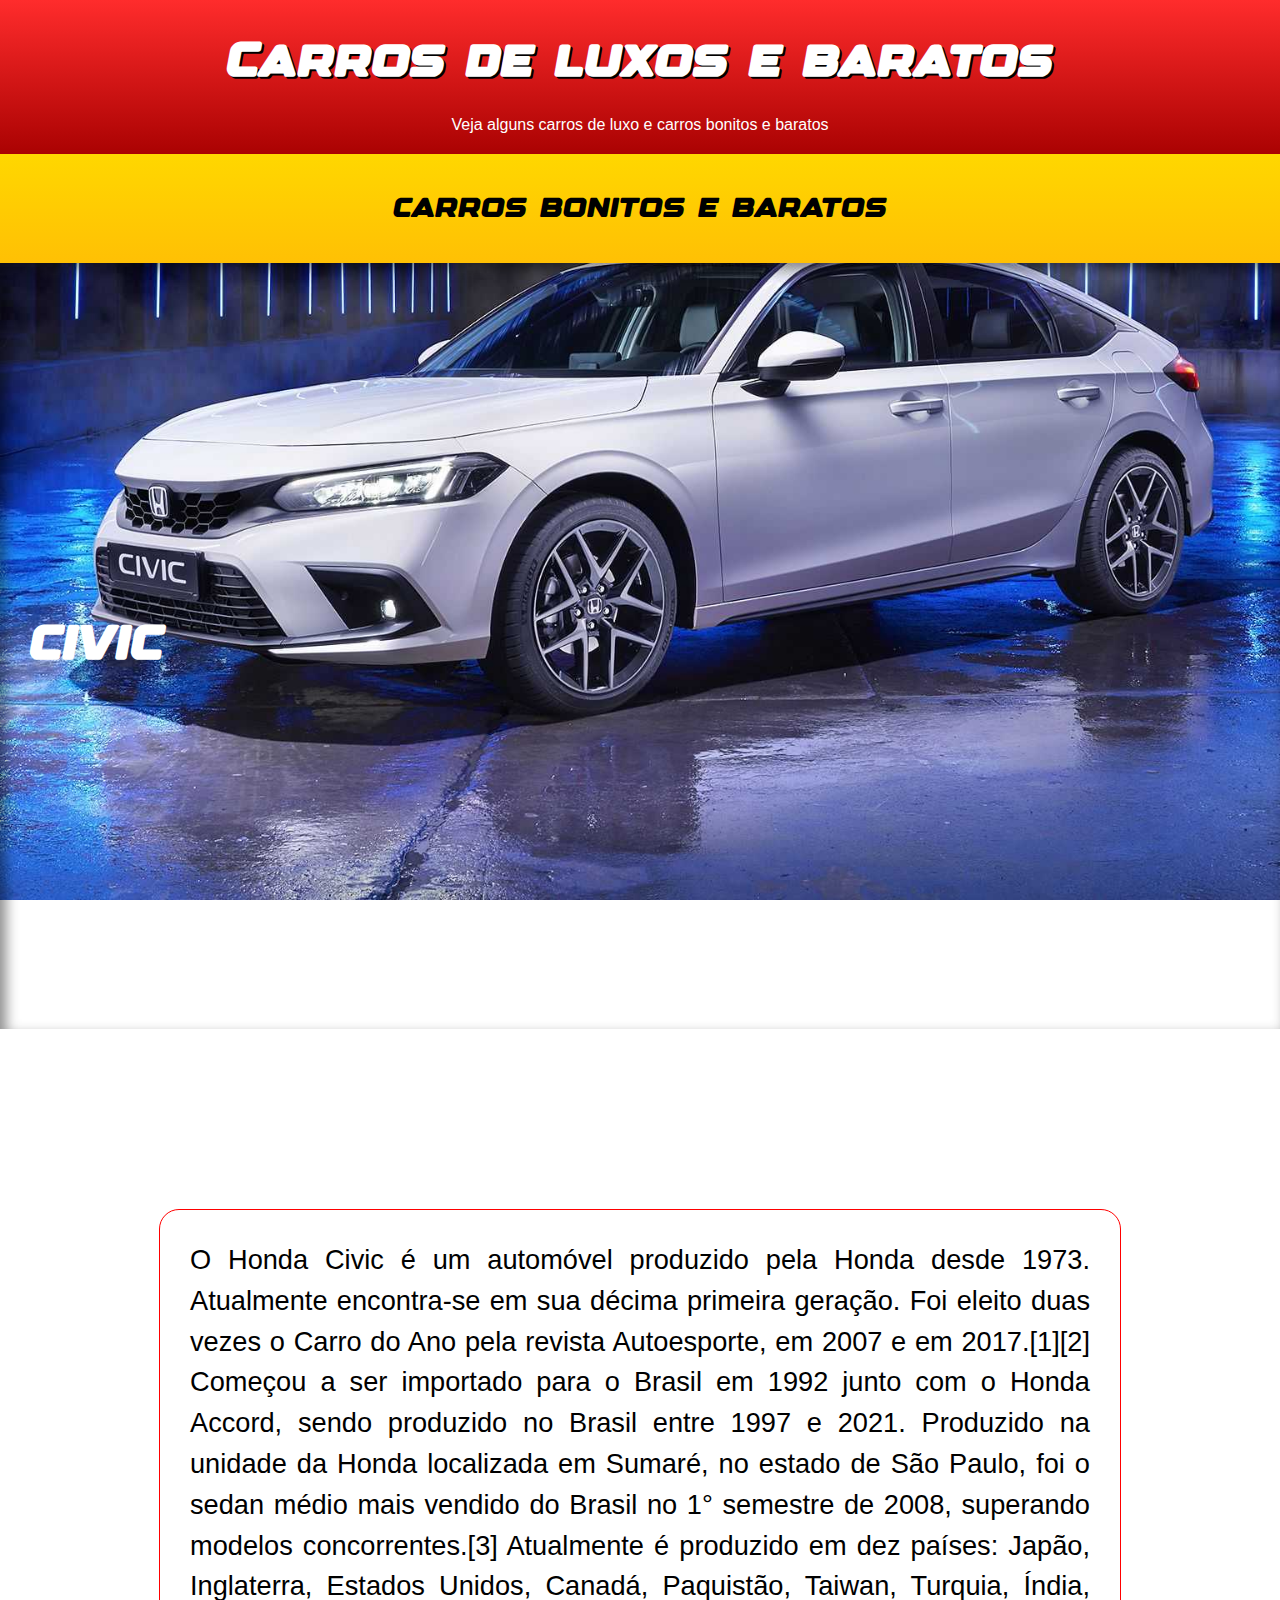
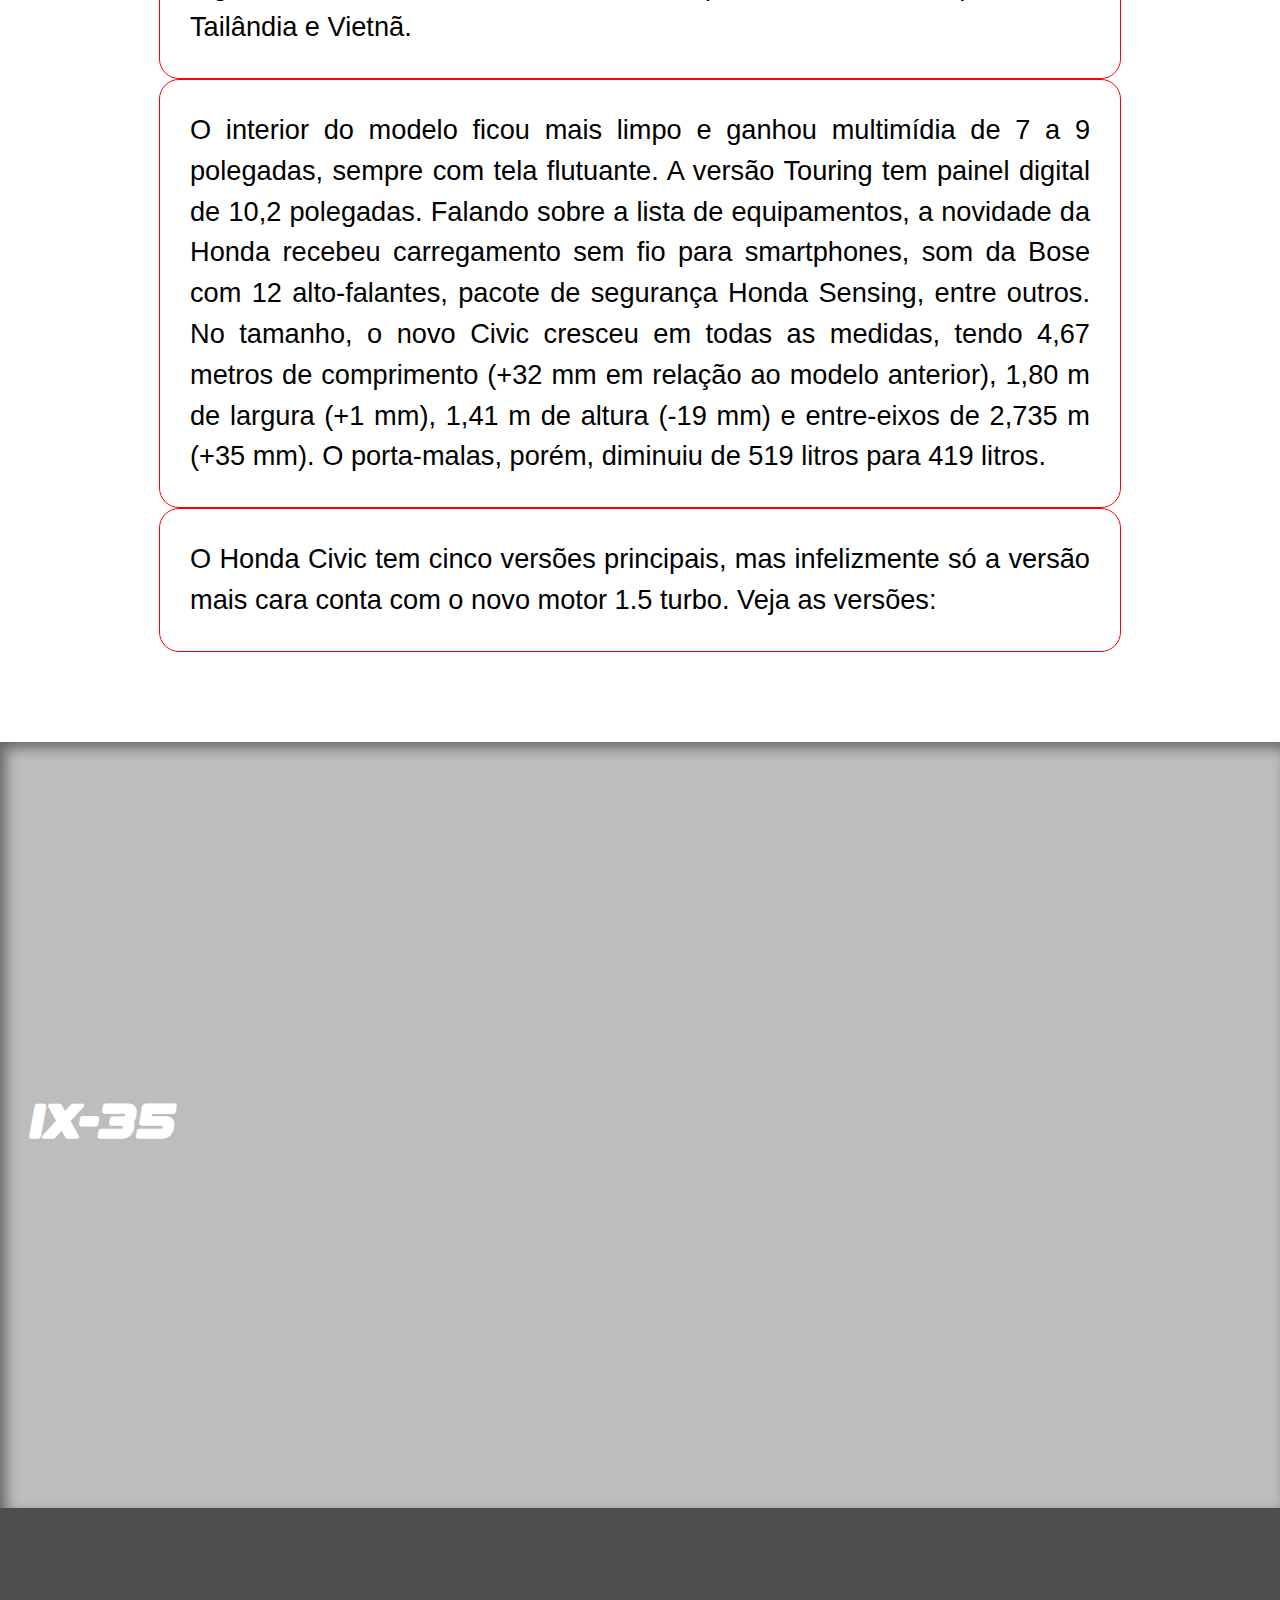
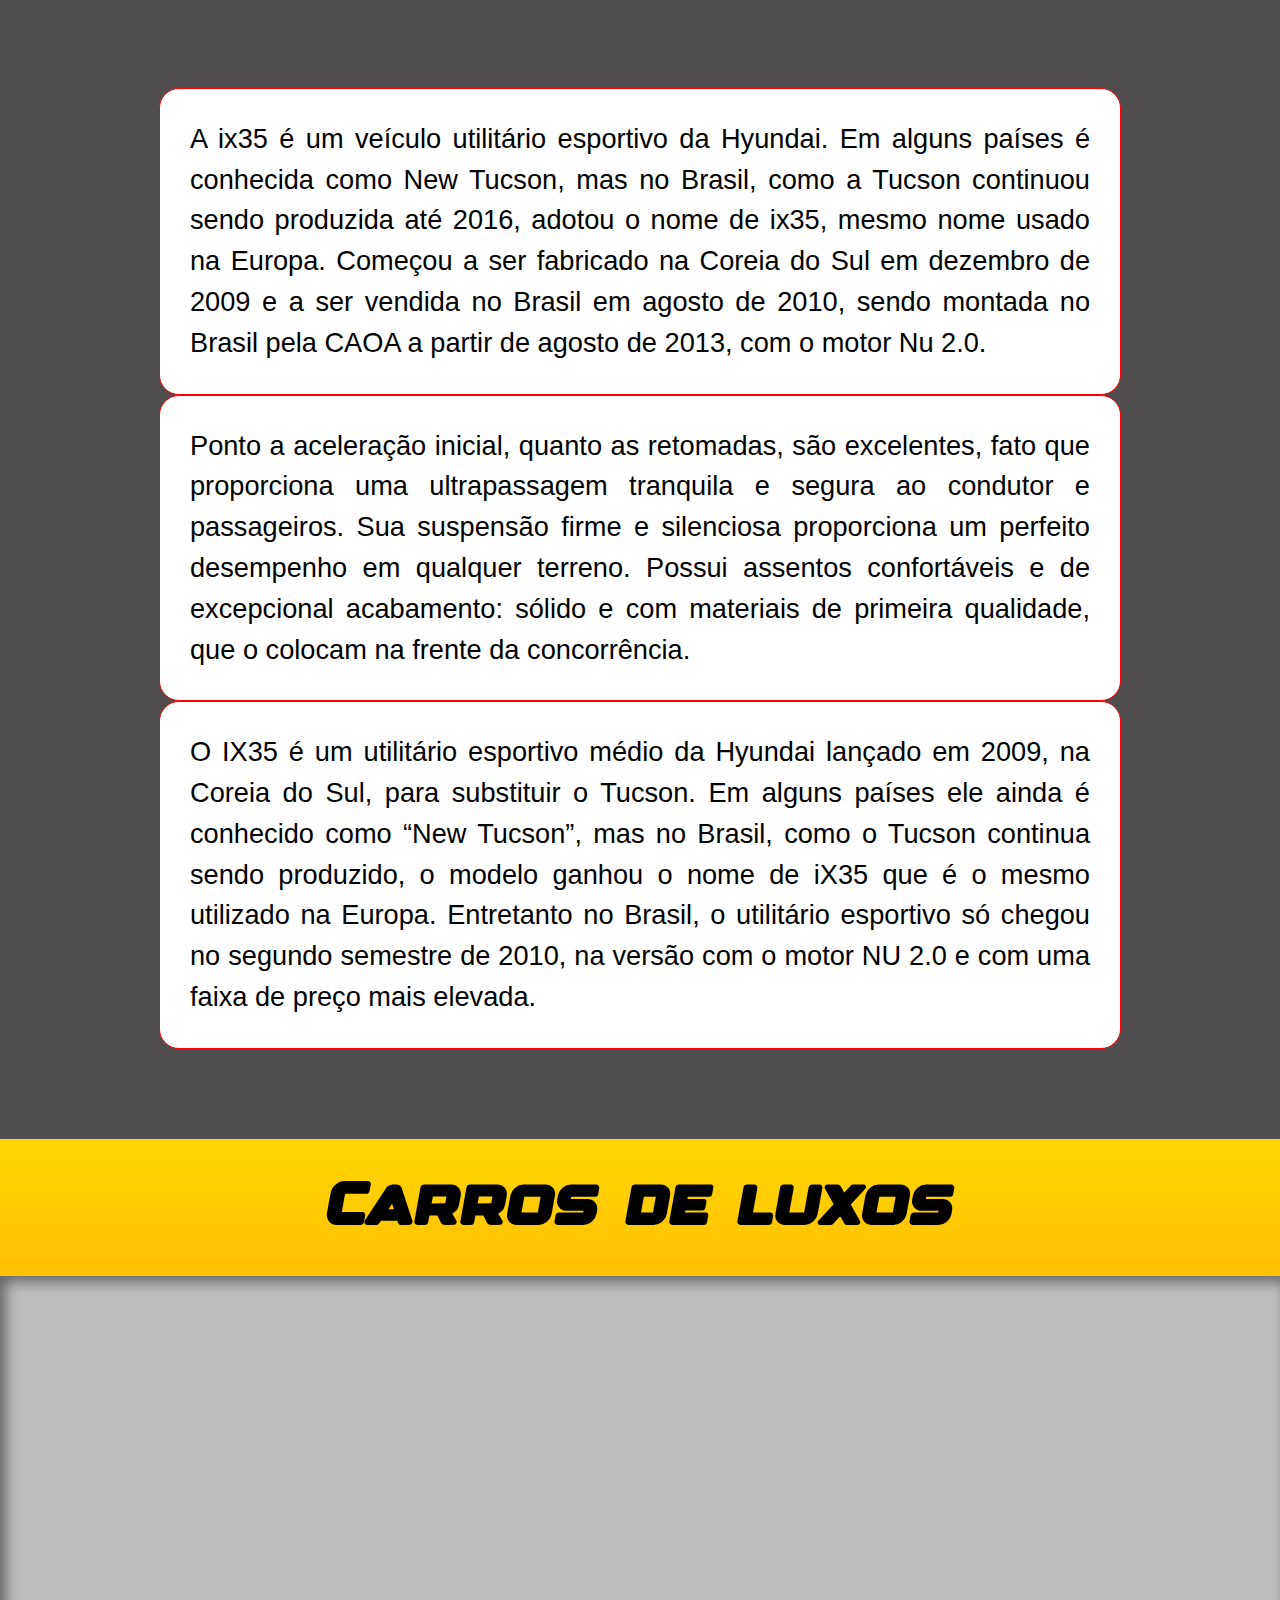
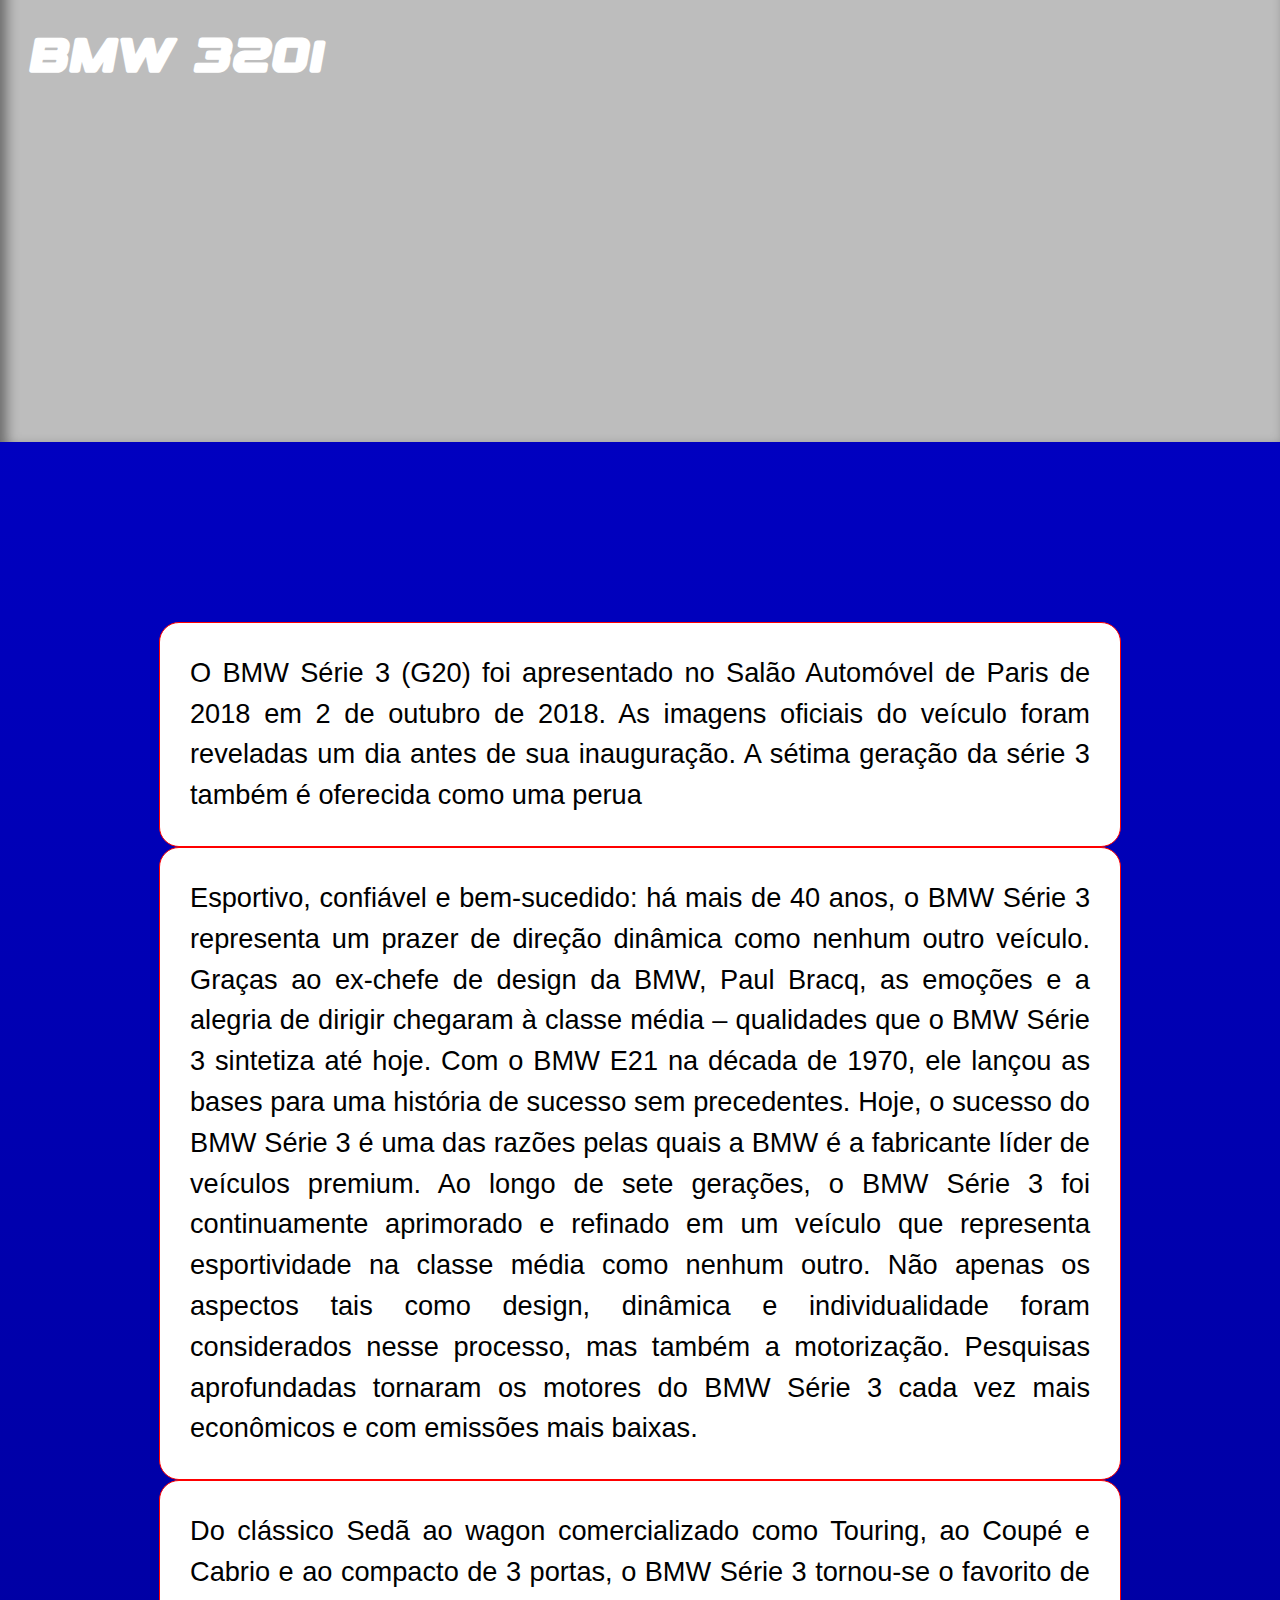
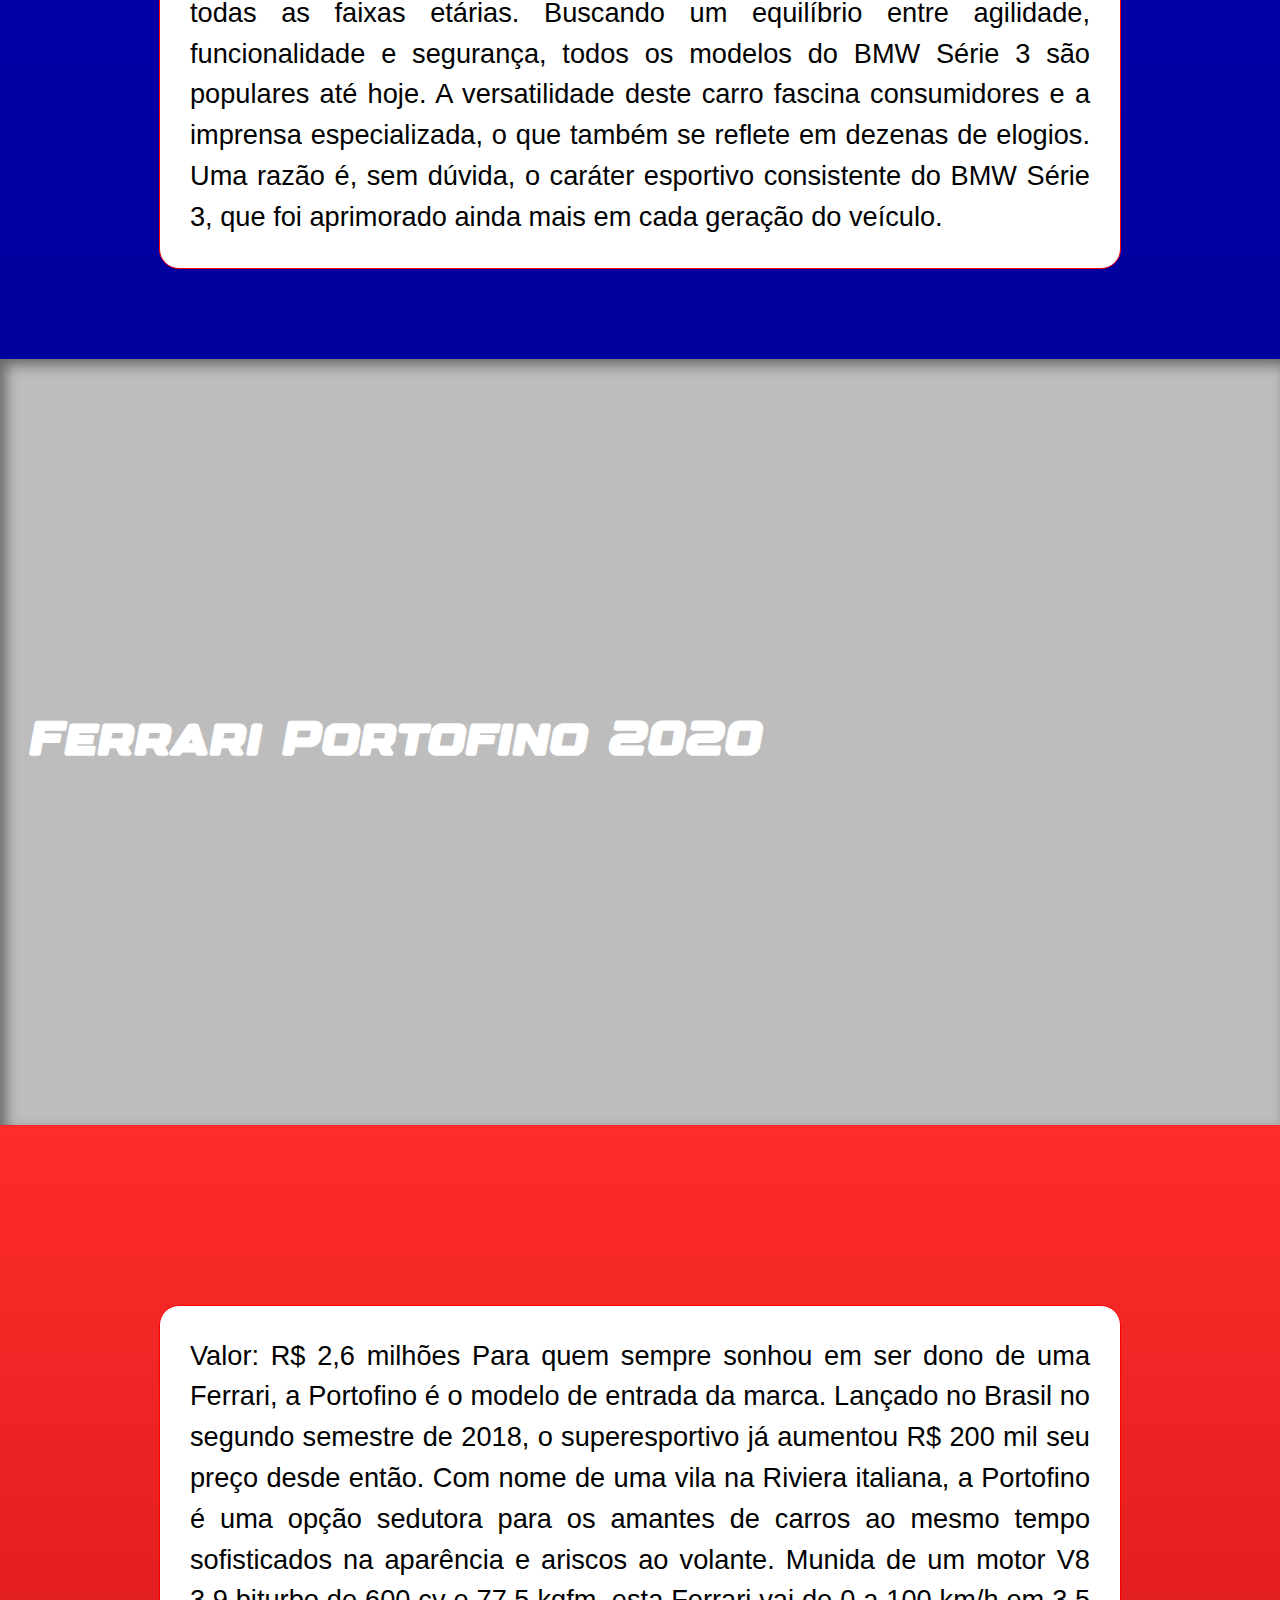
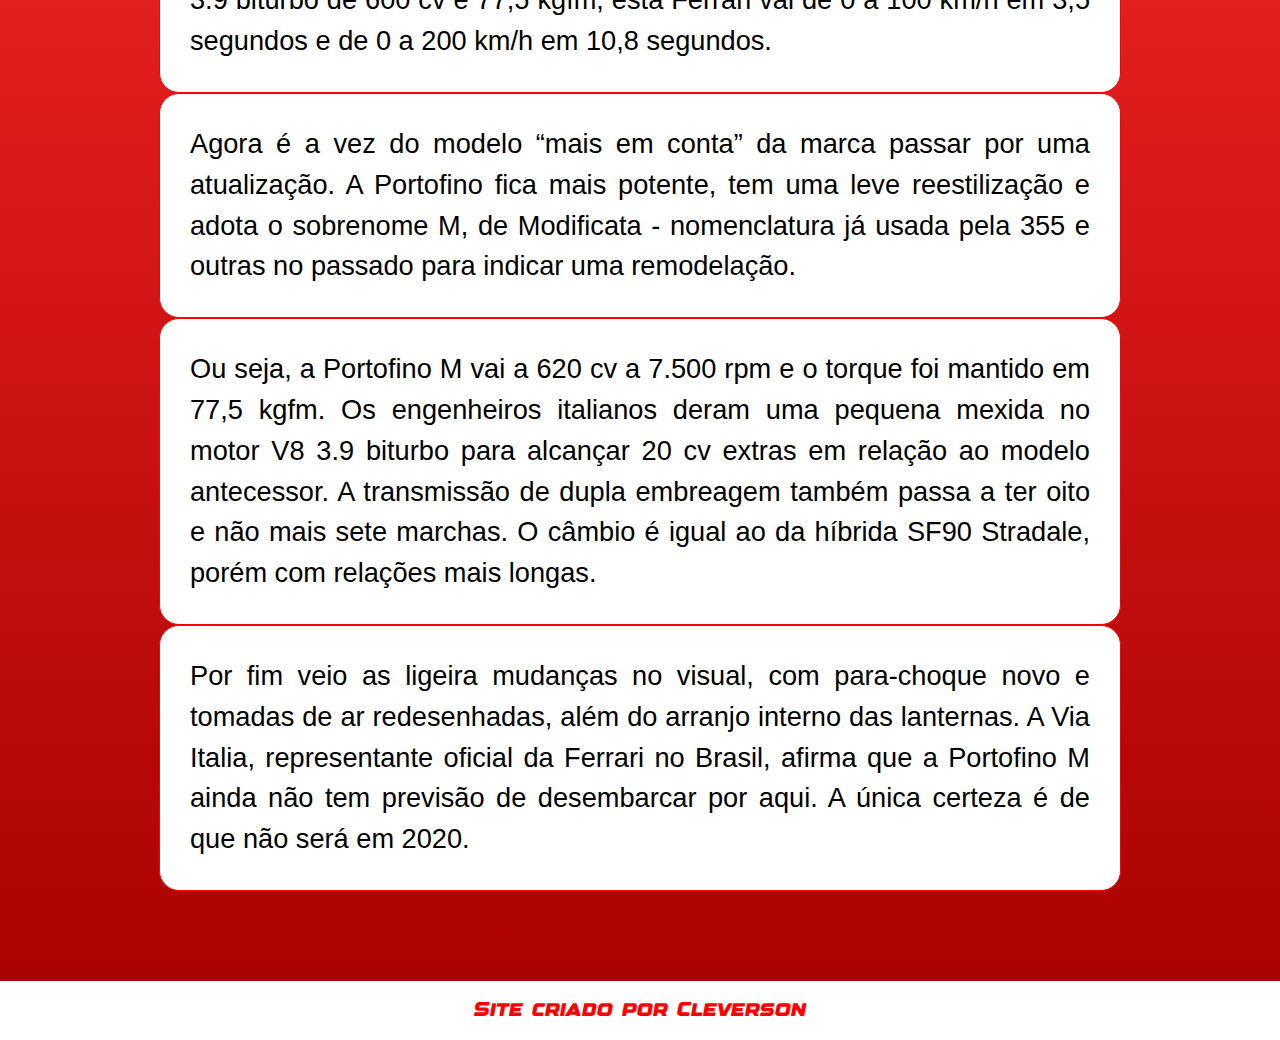
==== index.html @ ac8131b9 "atualizar" ====
<!DOCTYPE html>
<html lang="pt-br">
<head>
    <meta charset="UTF-8">
    <meta http-equiv="X-UA-Compatible" content="IE=edge">
    <meta name="viewport" content="width=device-width, initial-scale=1.0">
    <title>carros</title>
    <link rel="stylesheet" href="estilo/style.css">

</head>
<body>
    <header>
        <h1>Carros de luxos e baratos</h1>
        <p>Veja alguns carros de luxo e carros bonitos e baratos</p>
    </header>

    <section class="texto" ><p>carros bonitos e baratos</p></section>
    <section class="imagem" id="i1">
        <h2>CIVIC</h2>
    </section>
    <section class="normal" id="n1">
            <p>O Honda Civic é um automóvel produzido pela Honda desde 1973. Atualmente encontra-se em sua décima primeira geração. Foi eleito duas vezes o Carro do Ano pela revista Autoesporte, em 2007 e em 2017.[1][2]

        Começou a ser importado para o Brasil em 1992 junto com o Honda Accord, sendo produzido no Brasil entre 1997 e 2021. Produzido na unidade da Honda localizada em Sumaré, no estado de São Paulo, foi o sedan médio mais vendido do Brasil no 1° semestre de 2008, superando modelos concorrentes.[3] Atualmente é produzido em dez países: Japão, Inglaterra, Estados Unidos, Canadá, Paquistão, Taiwan, Turquia, Índia, Tailândia e Vietnã.</p>
        <p>O interior do modelo ficou mais limpo e ganhou multimídia de 7 a 9 polegadas, sempre com tela flutuante. A versão Touring tem painel digital de 10,2 polegadas.

            Falando sobre a lista de equipamentos, a novidade da Honda recebeu carregamento sem fio para smartphones, som da Bose com 12 alto-falantes, pacote de segurança Honda Sensing, entre outros.
            
            No tamanho, o novo Civic cresceu em todas as medidas, tendo 4,67 metros de comprimento (+32 mm em relação ao modelo anterior), 1,80 m de largura (+1 mm), 1,41 m de altura (-19 mm) e entre-eixos de 2,735 m (+35 mm). O porta-malas, porém, diminuiu de 519 litros para 419 litros.</p>
            
<p>O Honda Civic tem cinco versões principais, mas infelizmente só a versão mais cara conta com o novo motor 1.5 turbo. Veja as versões:</p>

    

</section>
    
    <section class="imagem" id="i2"><h2>IX-35</h2></section>
    <section class="normal" id="n2">  
        
             <p>A ix35 é um veículo utilitário esportivo da Hyundai. Em alguns países é conhecida como New Tucson, mas no Brasil, como a Tucson continuou sendo produzida até 2016, adotou o nome de ix35, mesmo nome usado na Europa. Começou a ser fabricado na Coreia do Sul em dezembro de 2009 e a ser vendida no Brasil em agosto de 2010, sendo montada no Brasil pela CAOA a partir de agosto de 2013, com o motor Nu 2.0.</p>
             <p>Ponto a aceleração inicial, quanto as retomadas, são excelentes, fato que proporciona uma ultrapassagem tranquila e segura ao condutor e passageiros.
                Sua suspensão firme e silenciosa proporciona um perfeito desempenho em qualquer terreno.
             
                Possui assentos confortáveis e de excepcional acabamento: sólido e com materiais de primeira qualidade, que o colocam na frente da concorrência.</p>
                <p>O IX35 é um utilitário esportivo médio da Hyundai lançado em 2009, na Coreia do Sul, para substituir o Tucson.
                    Em alguns países ele ainda é conhecido como “New Tucson”, mas no Brasil, como o Tucson continua sendo produzido, o modelo ganhou o nome de iX35 que é o mesmo utilizado na Europa.
             
                    Entretanto no Brasil, o utilitário esportivo só chegou no segundo semestre de 2010, na versão com o motor NU 2.0 e com uma faixa de preço mais elevada.</p>
         
        </section>
    
    <section class="texto"><h1>Carros de luxos</h1></section>
    
    <section class="imagem" id="i3"><h2>BMW 320i</h2></section>
    <section class="normal" id="n3">
        <p>O BMW Série 3 (G20) foi apresentado no Salão Automóvel de Paris de 2018 em 2 de outubro de 2018. As imagens oficiais do veículo foram reveladas um dia antes de sua inauguração. A sétima geração da série 3 também é oferecida como uma perua</p>
        <p>Esportivo, confiável e bem-sucedido: há mais de 40 anos, o BMW Série 3 representa um prazer de direção dinâmica como nenhum outro veículo. Graças ao ex-chefe de design da BMW, Paul Bracq, as emoções e a alegria de dirigir chegaram à classe média – qualidades que o BMW Série 3 sintetiza até hoje. Com o BMW E21 na década de 1970, ele lançou as bases para uma história de sucesso sem precedentes. Hoje, o sucesso do BMW Série 3 é uma das razões pelas quais a BMW é a fabricante líder de veículos premium.

            Ao longo de sete gerações, o BMW Série 3 foi continuamente aprimorado e refinado em um veículo que representa esportividade na classe média como nenhum outro. Não apenas os aspectos tais como design, dinâmica e individualidade foram considerados nesse processo, mas também a motorização. Pesquisas aprofundadas tornaram os motores do BMW Série 3 cada vez mais econômicos e com emissões mais baixas.
            </p>
            <p>Do clássico Sedã ao wagon comercializado como Touring, ao Coupé e Cabrio e ao compacto de 3 portas, o BMW Série 3 tornou-se o favorito de todas as faixas etárias. Buscando um equilíbrio entre agilidade, funcionalidade e segurança, todos os modelos do BMW Série 3 são populares até hoje. A versatilidade deste carro fascina consumidores e a imprensa especializada, o que também se reflete em dezenas de elogios. Uma razão é, sem dúvida, o caráter esportivo consistente do BMW Série 3, que foi aprimorado ainda mais em cada geração do veículo.</p>
    </section>
    
    <section class="imagem" id="i4"><h2>Ferrari Portofino 2020</h2></section>
    
    <section class="normal" id="n4"> <p>Valor: R$ 2,6 milhões

        Para quem sempre sonhou em ser dono de uma Ferrari, a Portofino é o modelo de entrada da marca. Lançado no Brasil no segundo semestre de 2018, o superesportivo já aumentou R$ 200 mil seu preço desde então. 
        
        Com nome de uma vila na Riviera italiana, a Portofino é uma opção sedutora para os amantes de carros ao mesmo tempo sofisticados na aparência e ariscos ao volante. Munida de um motor V8 3.9 biturbo de 600 cv e 77,5 kgfm, esta Ferrari vai de 0 a 100 km/h em 3,5 segundos e de 0 a 200 km/h em 10,8 segundos. </p>
    <p>Agora é a vez do modelo “mais em conta” da marca passar por uma atualização. A Portofino fica mais potente, tem uma leve reestilização e adota o sobrenome M, de Modificata - nomenclatura já usada pela 355 e outras no passado para indicar uma remodelação.</p>
    <p>Ou seja, a Portofino M vai a 620 cv a 7.500 rpm e o torque foi mantido em 77,5 kgfm. Os engenheiros italianos deram uma pequena mexida no motor V8 3.9 biturbo para alcançar 20 cv extras em relação ao modelo antecessor. A transmissão de dupla embreagem também passa a ter oito e não mais sete marchas. O câmbio é igual ao da híbrida SF90 Stradale, porém com relações mais longas.</p>
    <p>Por fim veio as ligeira mudanças no visual, com para-choque novo e tomadas de ar redesenhadas, além do arranjo interno das lanternas. A Via Italia, representante oficial da Ferrari no Brasil, afirma que a Portofino M ainda não tem previsão de desembarcar por aqui. A única certeza é de que não será em 2020.</p>
    </section>
    

<footer>Site criado por Cleverson</footer>




</body>



</html>
---- estilo/style.css ----
@font-face {
    font-family: carros;
    src: url(../fontes/Designer.otf) format(opentype);
}
@import url('https://fonts.googleapis.com/css2?family=Josefin+Sans&display=swap');

@import url('https://fonts.googleapis.com/css2?family=Poppins&display=swap');

:root{
    --fonte-padrao:'Josefin Sans', sans-serif;
    --fonte-destaque: carros;
    --fonte-popins:'Poppins', sans-serif;
}


*{
    margin: 0px;
    padding: 0px;
}
html,body{
    min-height: 100vh;
    font-family:var(--fonte-popins);
    
}
header{
    background-image: linear-gradient(to bottom,rgb(255, 44, 44),rgb(170, 2, 2));
    color: white;
    text-align: center;
    
}
header > h1{
    padding-top: 40px;
    padding-bottom: 30px;
    font-family: var(--fonte-destaque);
    font-size: 3em;
    text-shadow: 2px 2px 0px black;
}
header > p{
    font-family: var(--fonte-padrao);
    padding-bottom: 20px;
}
section{
   
    
}
section.texto{
    padding-top: 40px;
    padding-bottom: 40px ;
    background-image: linear-gradient(to bottom ,gold, rgb(255, 192, 4));
    font-family: var(--fonte-destaque);
    text-align: center;
    font-size: 30px;
}
section.imagem{
    background-color: rgba(0, 0, 0, 0.258);
    
    padding-top: 40vh;
    padding-bottom: 40vh;
    color: white;
    box-shadow: inset 6px 6px 13px 0px rgba(0, 0, 0, 0.455);
    background-attachment: fixed;
    
}
section > h2{
    font-family: var(--fonte-destaque);
    font-size: 3em;
    margin-left: 30px;
   
    
}
section.normal{
    padding-top: 20vh;
    padding-bottom: 10vh;
  

    
    
}

.normal > p{
    border: 1px solid red;
    max-width: 900px;
    margin: auto;
    font-size: 1.7em;
    padding: 30px;
    border-radius: 20px;
    background-color: white;
    text-align: justify;
    line-height: 1.5em;
    
  
}
#i1{
    background-image: url(../imagens/civich.jpg);
    background-size: cover;
    background-position: center center;
}
 #i2{
background-image: url(../imagens/ixx.jpg);
background-size: cover;
background-position: center center;
 }

 #i3{
background-image: url(../imagens/BMW-320i.jpg);
background-position: center center;
background-size: cover;
 }

 #i4{
background-image: url(../imagens/2020-Ferrari-Portofino-Front-Quarter.jpeg);
background-size: cover;
background-position: center center;
 }
 
 #n2{
    background-color: rgb(79, 77, 77);
 }
 #n3{
    background-image: linear-gradient(to bottom, rgb(0, 0, 192), rgb(0, 0, 157));
 }
 #n4{
    background-image: linear-gradient(to bottom,rgb(255, 44, 44),rgb(170, 2, 2));
 }
 

 
 
 
 
 footer{
    background-color: white;
    color: red;
    font-family: var(--fonte-destaque);
    padding: 20px;
    text-align: center;
    font-size: 20px;
 }
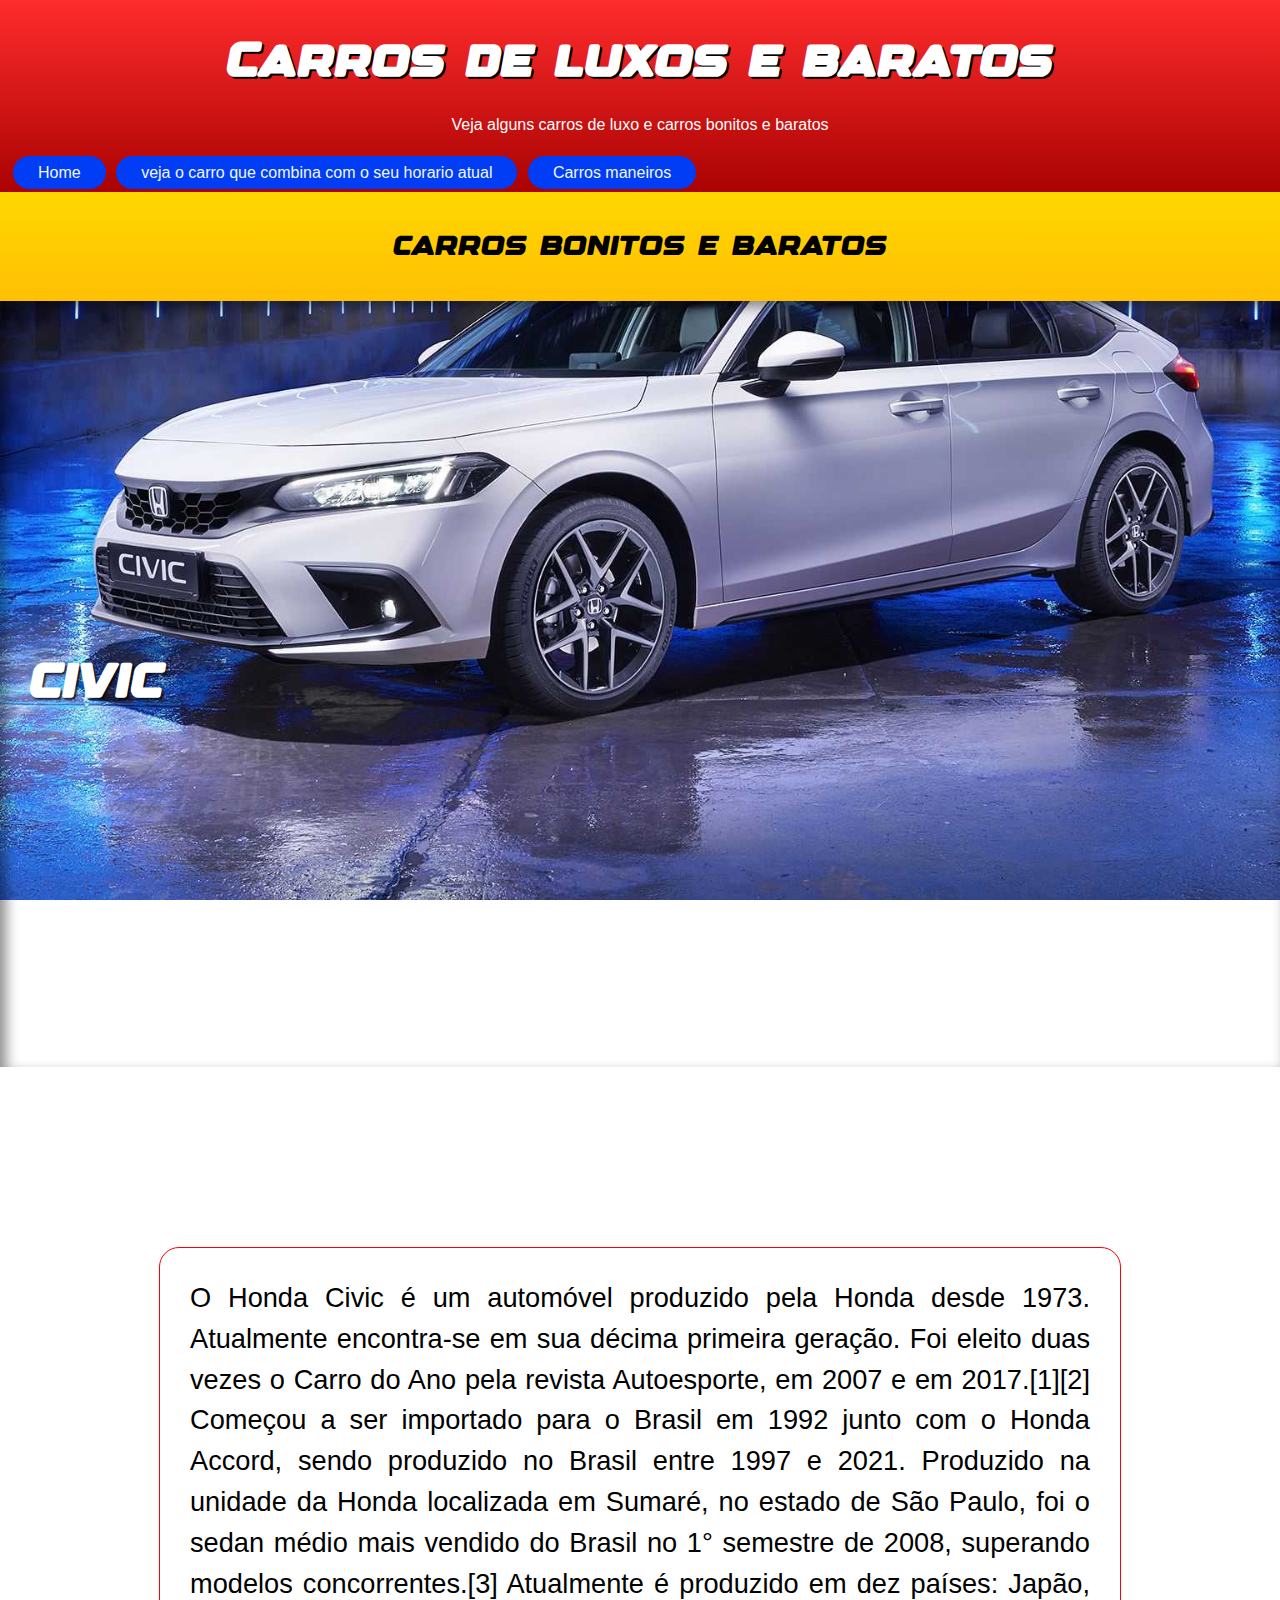
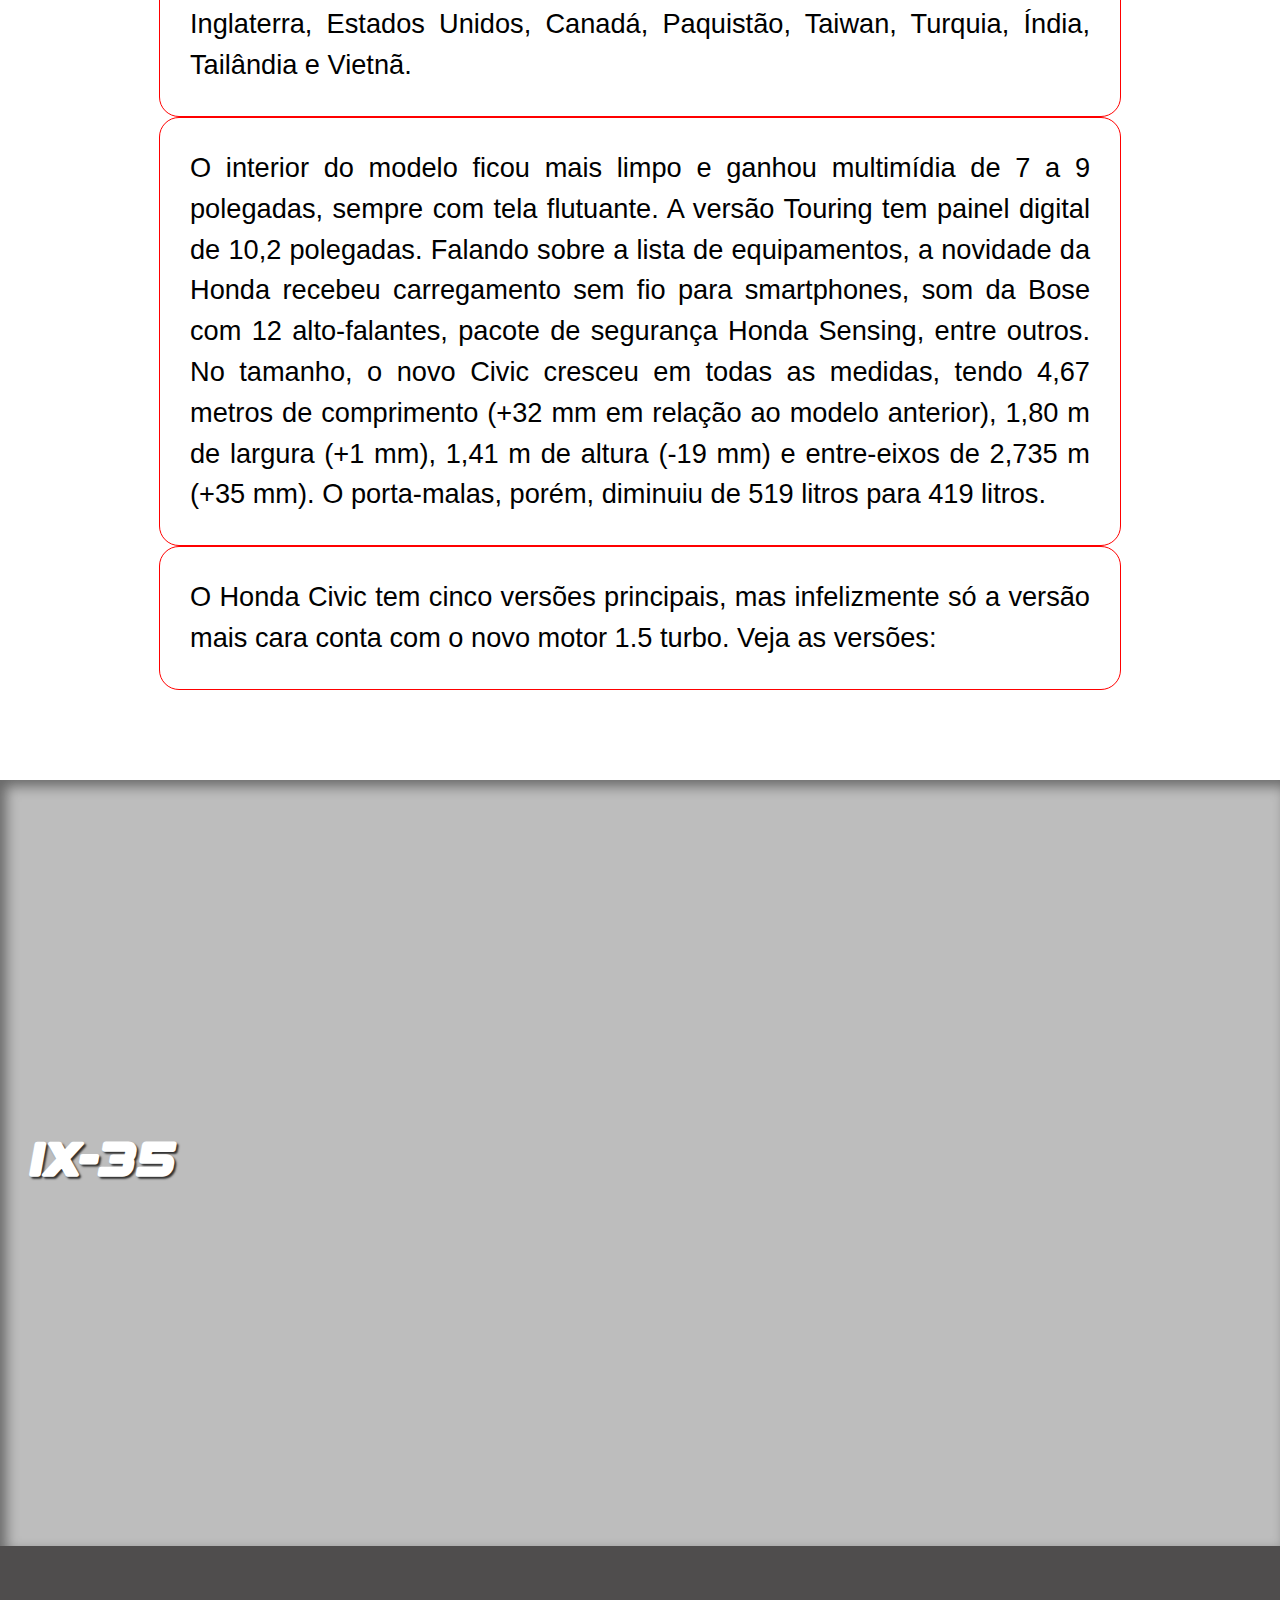
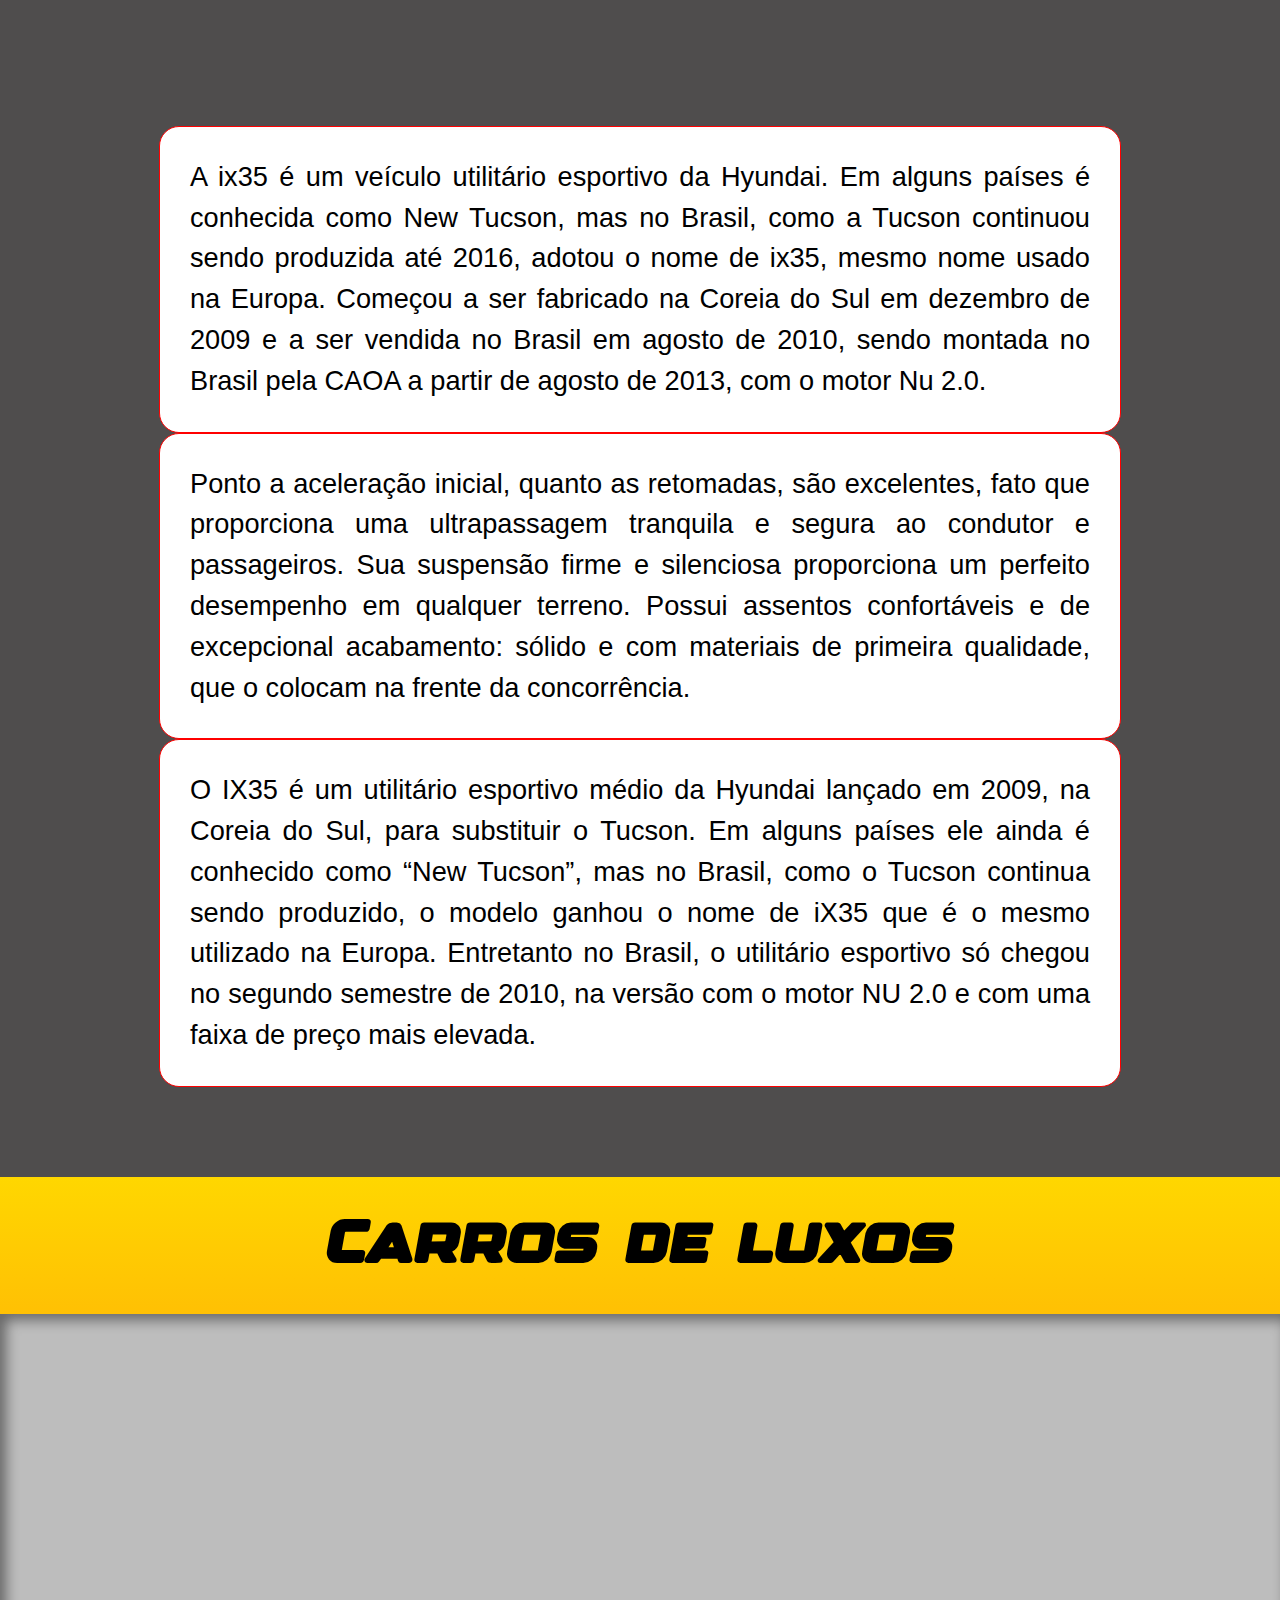
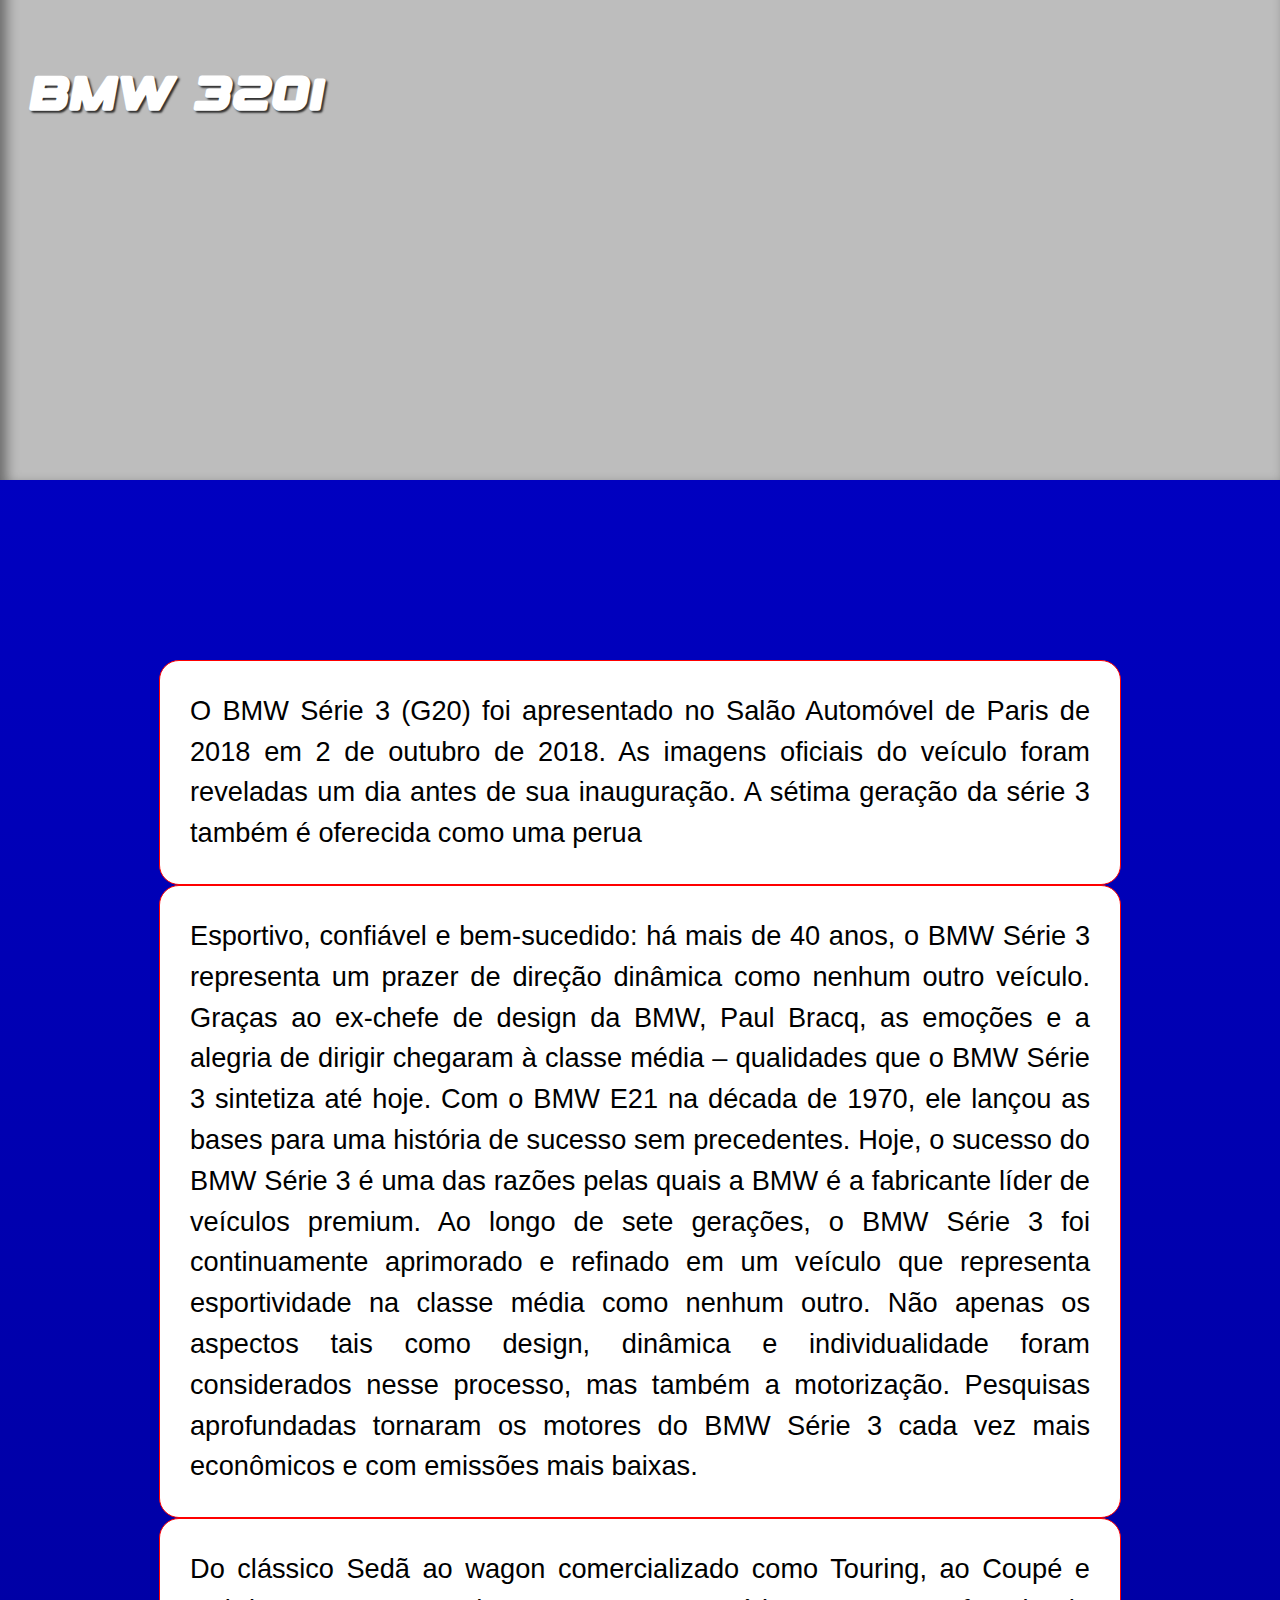
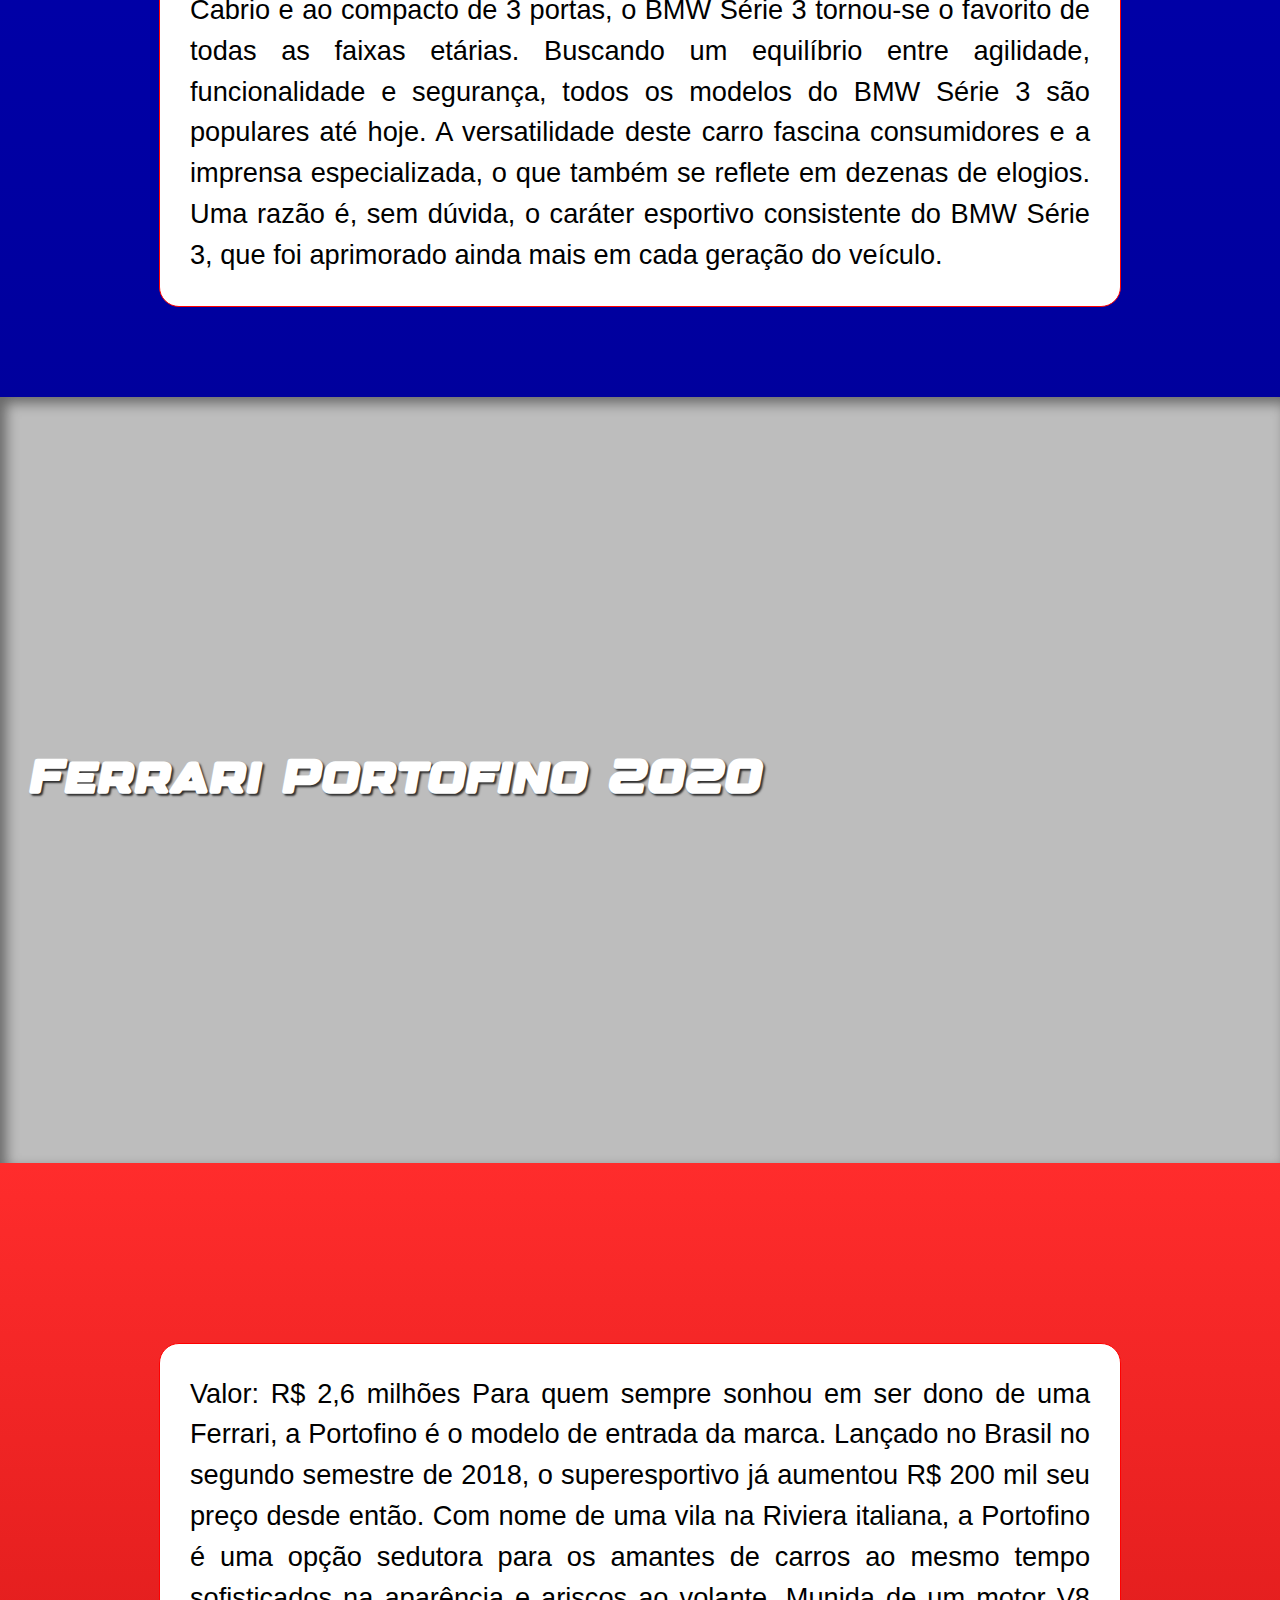
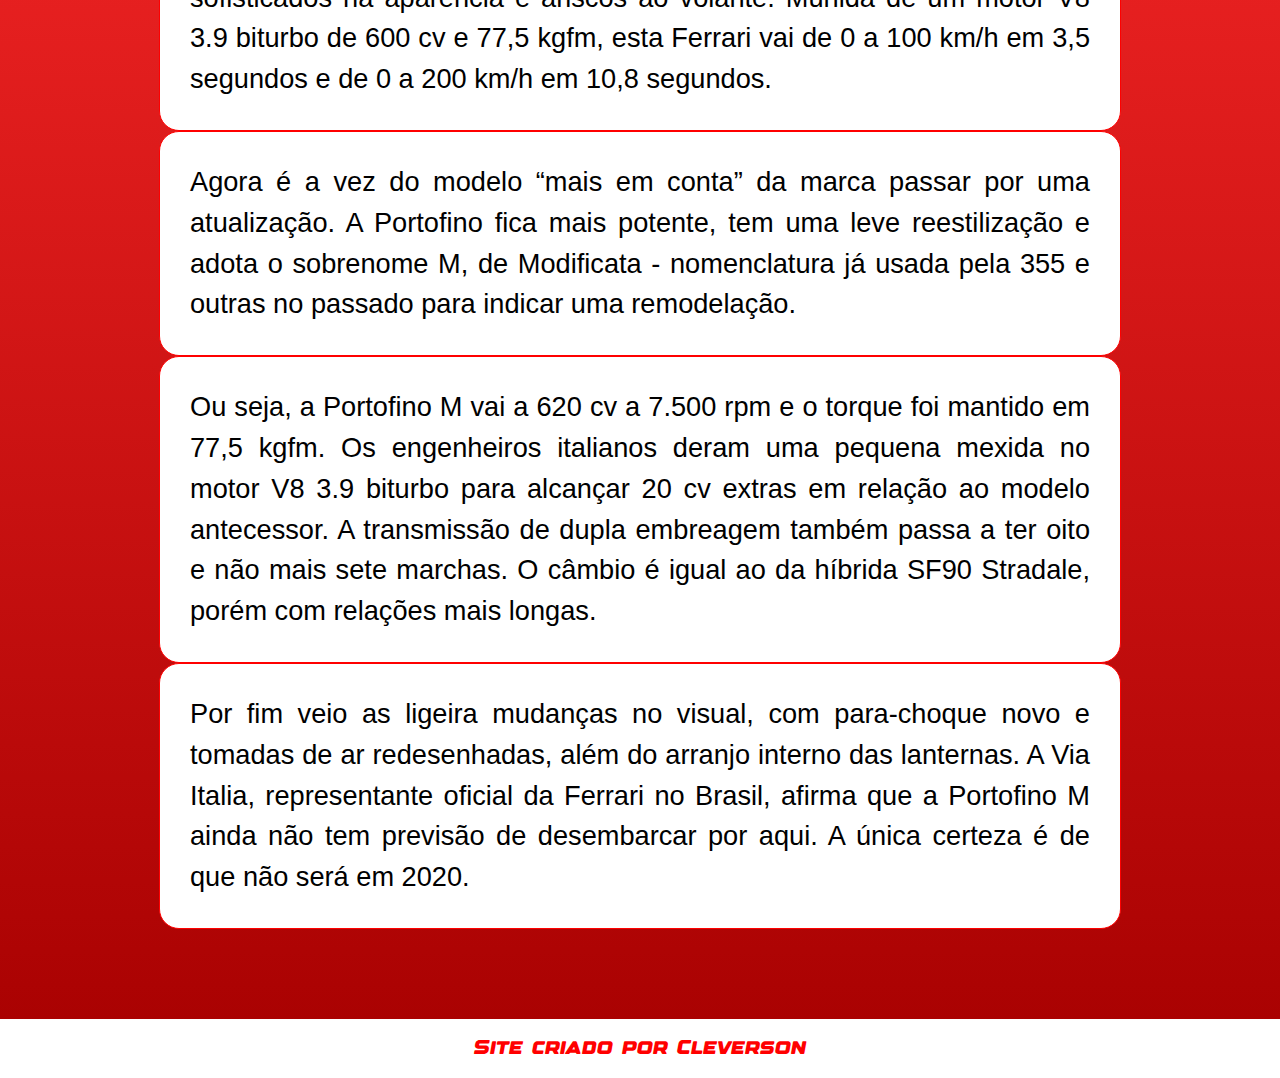
==== commit c6257678: "atualizado" ====
--- a/index.html
+++ b/index.html
@@ -8,10 +8,17 @@
     <link rel="stylesheet" href="estilo/style.css">
 
 </head>
-<body>
+<body  >
     <header>
         <h1>Carros de luxos e baratos</h1>
         <p>Veja alguns carros de luxo e carros bonitos e baratos</p>
+       
+            <nav>
+                <a href="index.html">Home</a>
+                <a  href="horario.html">veja o carro que combina com o seu horario atual</a>
+                <a  href="#">Carros maneiros</a>
+            </nav>
+        
     </header>
 
     <section class="texto" ><p>carros bonitos e baratos</p></section>
@@ -77,7 +84,7 @@
 <footer>Site criado por Cleverson</footer>
 
 
-
+<script src="script.js"></script>
 
 </body>
 
--- a/estilo/style.css
+++ b/estilo/style.css
@@ -1,3 +1,5 @@
+@charset "UTF-8";
+
 @font-face {
     font-family: carros;
     src: url(../fontes/Designer.otf) format(opentype);
@@ -25,7 +27,7 @@
 header{
     background-image: linear-gradient(to bottom,rgb(255, 44, 44),rgb(170, 2, 2));
     color: white;
-    text-align: center;
+   
     
 }
 header > h1{
@@ -34,11 +36,32 @@
     font-family: var(--fonte-destaque);
     font-size: 3em;
     text-shadow: 2px 2px 0px black;
+    text-align: center;
 }
 header > p{
     font-family: var(--fonte-padrao);
     padding-bottom: 20px;
+    text-align: center;
 }
+header nav{
+   
+    padding: 10px;
+}
+header a{
+    text-decoration: none;
+    color: aliceblue;
+    margin: 3px;
+    text-align: left;
+    background-color: rgb(0, 61, 244);
+    padding: 8px 25px;
+    border-radius: 30px;
+    
+}
+header > nav :hover{
+    background-color: gold;
+    color: black;
+}
+
 section{
    
     
@@ -65,6 +88,7 @@
     font-family: var(--fonte-destaque);
     font-size: 3em;
     margin-left: 30px;
+    text-shadow: 2px 2px 2px rgba(0, 0, 0, 0.756);
    
     
 }
@@ -135,4 +159,40 @@
     padding: 20px;
     text-align: center;
     font-size: 20px;
- }+ }
+
+ @media  screen and ( max-width: 768px) {
+  
+    header > h1{
+        padding-top: 40px;
+        padding-bottom: 30px;
+      
+        font-size: 1.5em;
+     
+    }
+    .normal > p{
+     
+        font-size: 1em;
+        padding: 30px;
+        background-color: white;
+        text-align: justify;
+        line-height: 2em;
+        margin: 20px;
+        
+      
+ }
+ header a{
+    font-size: 1em;
+    display: inline-block;
+ }
+ section.texto{
+    padding-top: 20px;
+    padding-bottom: 20px ;
+    background-image: linear-gradient(to bottom ,gold, rgb(255, 192, 4));
+    font-family: var(--fonte-destaque);
+    text-align: center;
+    font-size: 20px;
+}
+ }
+    
+ 